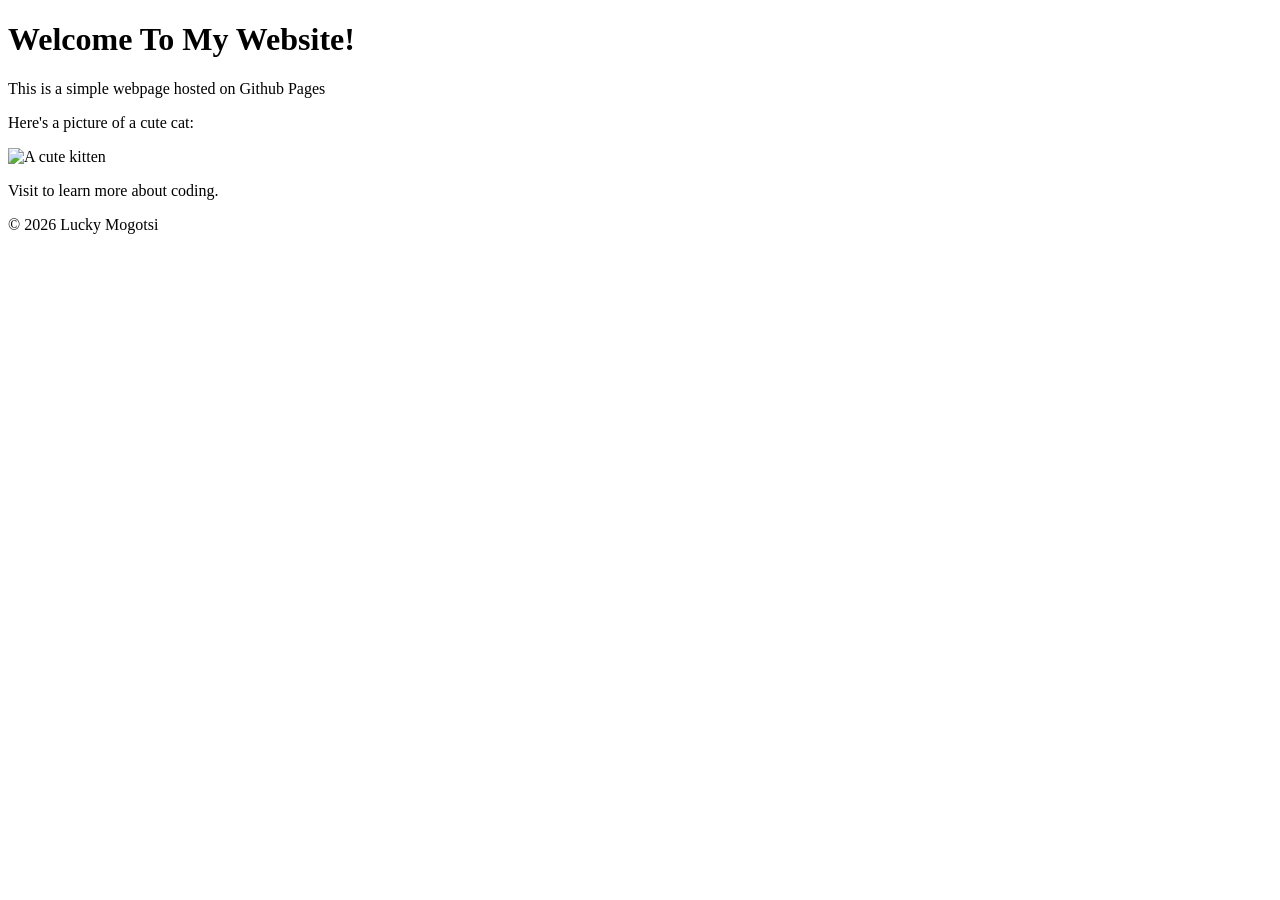
==== index.html @ 6d05817d "Initial commit" ====
<!DOCTYPE html>
<html lang="en">
<head>
    <meta charset="UTF-8">
    <meta name="viewport" content="width=device-width, initial-scale=1.0">
    <title>My First GitHub Page</title>
</head>
<body>
    <header>
        <h1>Welcome To My Website!</h1>
    </header>
    <main>
        <p>This is a simple webpage hosted on Github Pages</p>
        <p>Here's a picture of a cute cat:</p>
        <img src="" alt="A cute kitten">
        <p>Visit <a href="https://github.com"GitHub></a>to learn more about coding.</p>
    </main>
    <footer>
        <p>&copy; 2026 Lucky Mogotsi</p>
    </footer>
</body>
</html>
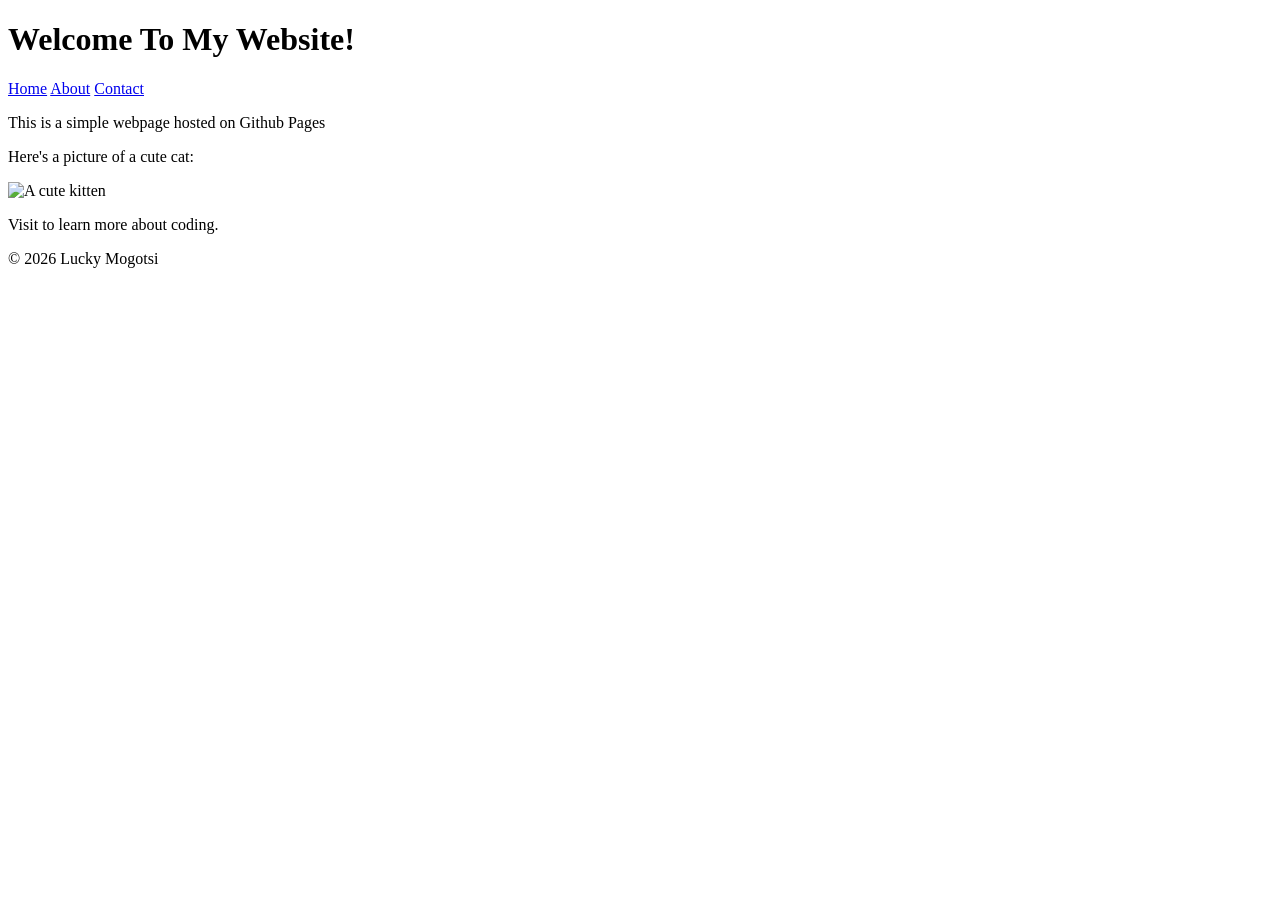
==== commit 814493ea: "Added About and Contact pages" ====
--- a/index.html
+++ b/index.html
@@ -8,11 +8,16 @@
 <body>
     <header>
         <h1>Welcome To My Website!</h1>
+        <nav>
+            <a href="index.html">Home</a>
+            <a href="about.html">About</a>
+            <a href="contact.html">Contact</a>
+        </nav>
     </header>
     <main>
         <p>This is a simple webpage hosted on Github Pages</p>
         <p>Here's a picture of a cute cat:</p>
-        <img src="" alt="A cute kitten">
+        <img src="C:\Users\TLOTSO\OneDrive - Botswana Accountancy College\Desktop\My-Github-Page\cat1.jpg" alt="A cute kitten">
         <p>Visit <a href="https://github.com"GitHub></a>to learn more about coding.</p>
     </main>
     <footer>
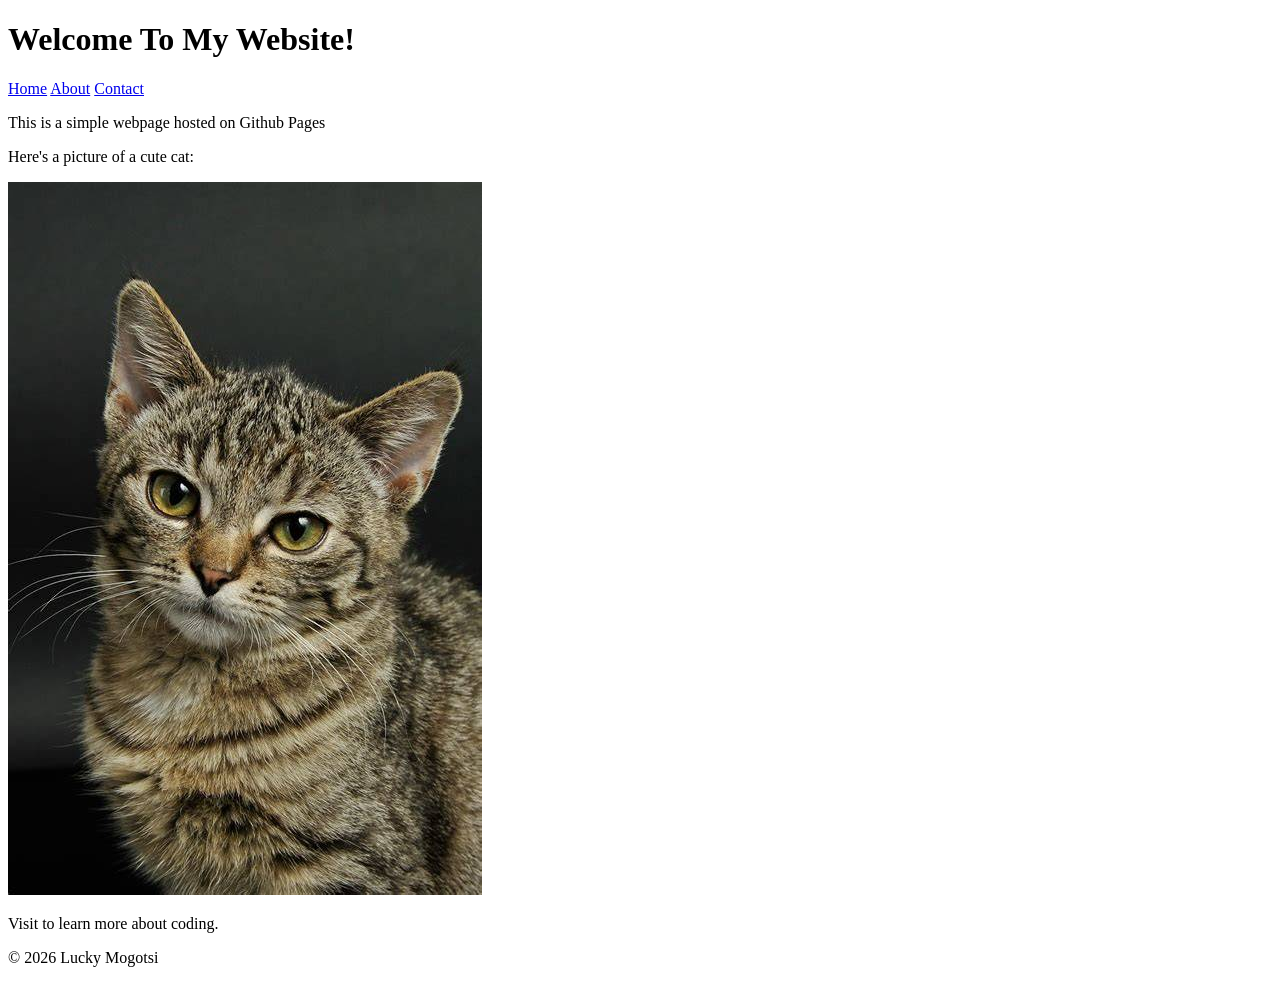
==== commit 9abfc869: "Added image" ====
--- a/index.html
+++ b/index.html
@@ -17,7 +17,7 @@
     <main>
         <p>This is a simple webpage hosted on Github Pages</p>
         <p>Here's a picture of a cute cat:</p>
-        <img src="C:\Users\TLOTSO\OneDrive - Botswana Accountancy College\Desktop\My-Github-Page\cat1.jpg" alt="A cute kitten">
+        <img src="cat1.jpg" alt="A cute kitten">
         <p>Visit <a href="https://github.com"GitHub></a>to learn more about coding.</p>
     </main>
     <footer>
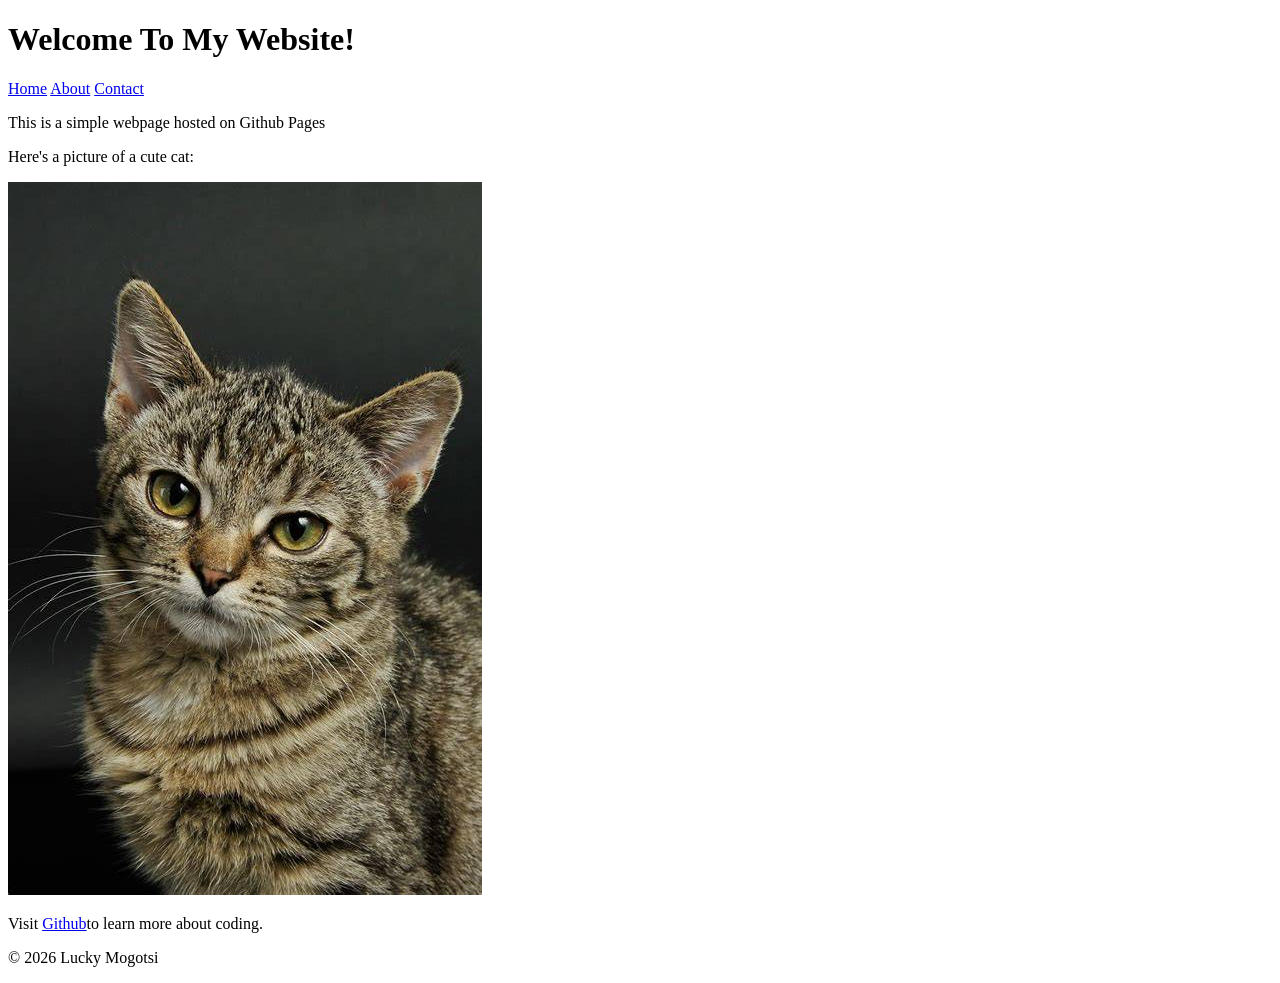
==== commit 2b59bc5d: "Updated website" ====
--- a/index.html
+++ b/index.html
@@ -18,7 +18,7 @@
         <p>This is a simple webpage hosted on Github Pages</p>
         <p>Here's a picture of a cute cat:</p>
         <img src="cat1.jpg" alt="A cute kitten">
-        <p>Visit <a href="https://github.com"GitHub></a>to learn more about coding.</p>
+        <p>Visit <a href="https://github.com">Github</a>to learn more about coding.</p>
     </main>
     <footer>
         <p>&copy; 2026 Lucky Mogotsi</p>
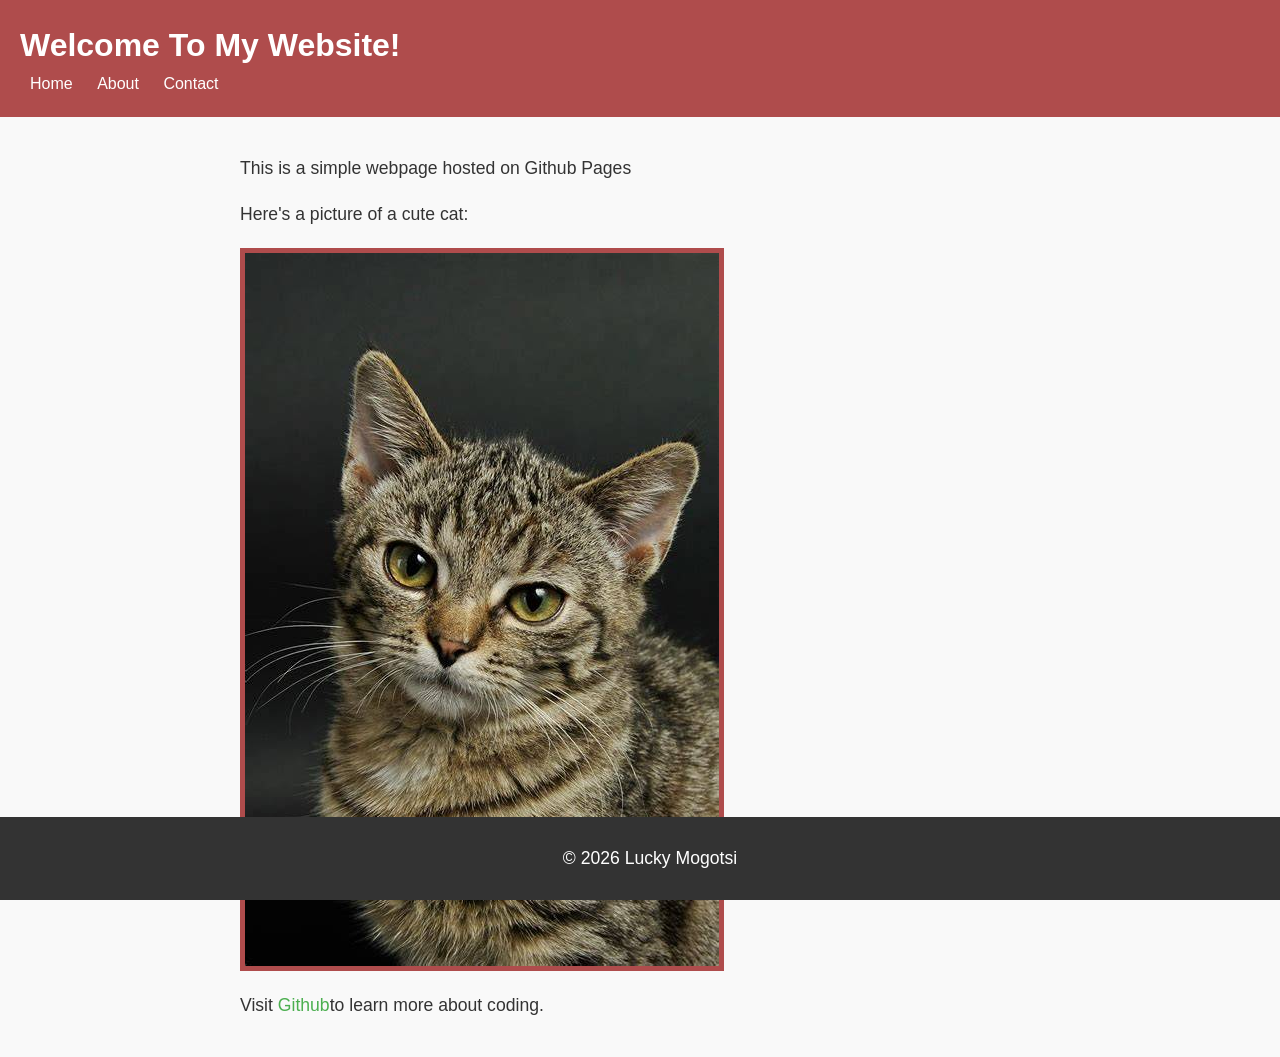
==== commit f9d8b113: "Added CSS# styling to the website" ====
--- a/index.html
+++ b/index.html
@@ -4,6 +4,7 @@
     <meta charset="UTF-8">
     <meta name="viewport" content="width=device-width, initial-scale=1.0">
     <title>My First GitHub Page</title>
+    <link rel="stylesheet" href="styles.css">
 </head>
 <body>
     <header>
--- a/styles.css
+++ b/styles.css
@@ -0,0 +1,62 @@
+body {
+    font-family: Arial, sans-serif;
+    color: #333;
+    background-color: #f9f9f9;
+    margin: 0;
+    padding: 0;
+    line-height: 1.6;
+}
+header {
+    background-color: #af4c4c;
+    color: white;
+    padding: 20px;
+    text align: center;
+}
+header h1 {
+    margin: 0;
+}
+nav a {
+    color: white;
+    text-decoration: none;
+    margin: 0 10px;
+}
+nav a:hover {
+    text-decoration: underline;
+}
+main{
+    padding: 20px;
+    max-width: 800px;
+    margin: 0 auto;
+}
+main img {
+    max-width: 100%;
+    height: auto;
+    display: block;
+    margin: 20px 0;
+}
+footer {
+    background-color: #333;
+    color: white;
+    text-align: center;
+    padding: 10px;
+    position: fixed;
+    bottom: 0;
+    width: 100%;
+}
+p {
+    font-size: 1.1em;
+}
+a {
+    color: #4CAF50;
+    text-decoration: none;
+}
+a:hover {
+    text-decoration: underline;
+}
+img {
+border: 5px solid #af4c4c;
+}
+main a[href="mailto:"] {
+    color: #ff5722;
+    font-weight: bold;
+}
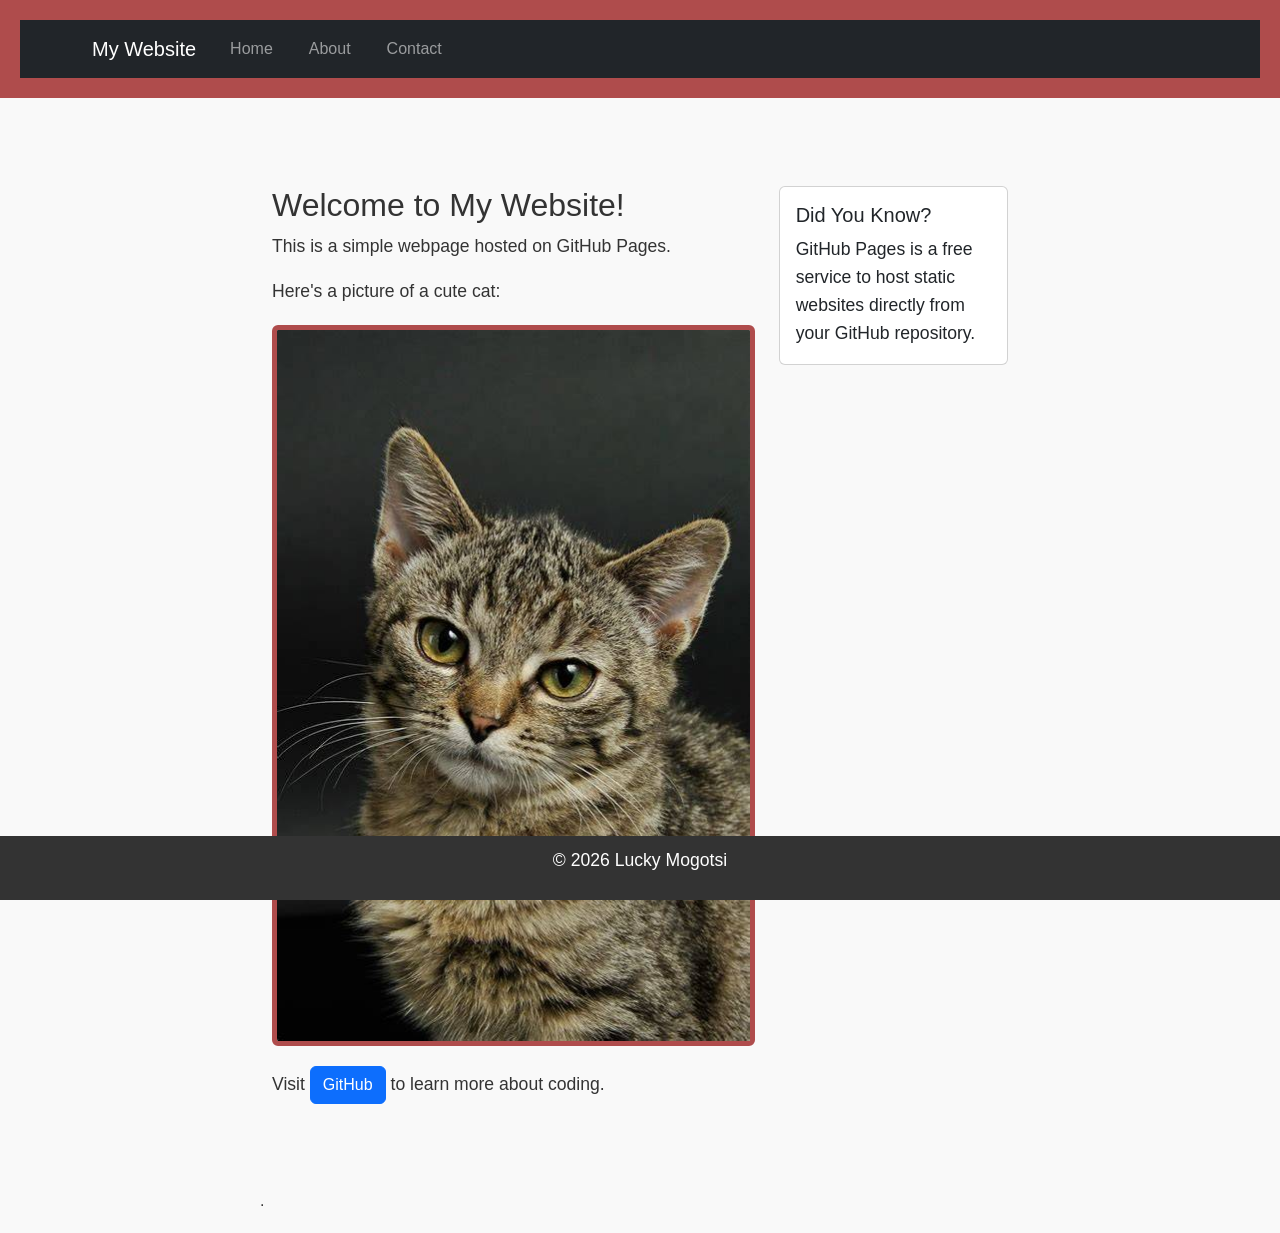
==== commit 9454afbf: "Added Boomstrap framework for styling and layout" ====
--- a/index.html
+++ b/index.html
@@ -4,25 +4,102 @@
     <meta charset="UTF-8">
     <meta name="viewport" content="width=device-width, initial-scale=1.0">
     <title>My First GitHub Page</title>
-    <link rel="stylesheet" href="styles.css">
+    <!-- Bootstrap CSS --> 
+
+<link href="https://cdn.jsdelivr.net/npm/bootstrap@5.3.0/dist/css/bootstrap.min.css"
+rel="stylesheet">
+<link rel="stylesheet" href="styles.css">
 </head>
 <body>
     <header>
-        <h1>Welcome To My Website!</h1>
-        <nav>
-            <a href="index.html">Home</a>
-            <a href="about.html">About</a>
-            <a href="contact.html">Contact</a>
-        </nav>
+      <nav class="navbar navbar-expand-lg navbar-dark bg-dark"> 
+
+        <div class="container"> 
+
+            <a class="navbar-brand" href="index.html">My Website</a> 
+
+            <button class="navbar-toggler" type="button" data-bs-toggle="collapse" data-bs-target="#navbarNav"> 
+
+                <span class="navbar-toggler-icon"></span> 
+
+            </button> 
+
+            <div class="collapse navbar-collapse" id="navbarNav"> 
+
+                <ul class="navbar-nav"> 
+
+                    <li class="nav-item"> 
+
+                        <a class="nav-link" href="index.html">Home</a> 
+
+                    </li> 
+
+                    <li class="nav-item"> 
+
+                        <a class="nav-link" href="about.html">About</a> 
+
+                    </li> 
+
+                    <li class="nav-item"> 
+
+                        <a class="nav-link" href="contact.html">Contact</a> 
+
+                    </li> 
+
+                </ul> 
+
+            </div> 
+
+        </div> 
+
+    </nav>   
     </header>
     <main>
-        <p>This is a simple webpage hosted on Github Pages</p>
-        <p>Here's a picture of a cute cat:</p>
-        <img src="cat1.jpg" alt="A cute kitten">
-        <p>Visit <a href="https://github.com">Github</a>to learn more about coding.</p>
+     <main class="container my-5"> 
+
+    <div class="row"> 
+
+        <div class="col-md-8"> 
+
+            <h2>Welcome to My Website!</h2> 
+
+            <p>This is a simple webpage hosted on GitHub Pages.</p> 
+
+            <p>Here's a picture of a cute cat:</p> 
+
+            <img src="cat1.jpg" alt="A cute kitten" class="img-fluid rounded"> 
+
+            <p class="mt-3">Visit <a href="https://github.com" class="btn btn-primary">GitHub</a> to learn more about coding.</p> 
+
+        </div> 
+
+        <div class="col-md-4"> 
+
+            <div class="card"> 
+
+                <div class="card-body"> 
+
+                    <h5 class="card-title">Did You Know?</h5> 
+
+                    <p class="card-text">GitHub Pages is a free service to host static websites directly from your GitHub repository.</p> 
+
+                </div> 
+
+            </div> 
+
+        </div> 
+
+    </div> 
+
+</main>   .
     </main>
     <footer>
         <p>&copy; 2026 Lucky Mogotsi</p>
     </footer>
+    <!-- Bootstrap JS and dependencies --> 
+
+<script src="https://cdn.jsdelivr.net/npm/@popperjs/core@2.11.6/dist/umd/popper.min.js">
+</script> 
+<script src="https://cdn.jsdelivr.net/npm/bootstrap@5.3.0/dist/js/bootstrap.min.js"></script> 
 </body>
 </html>
